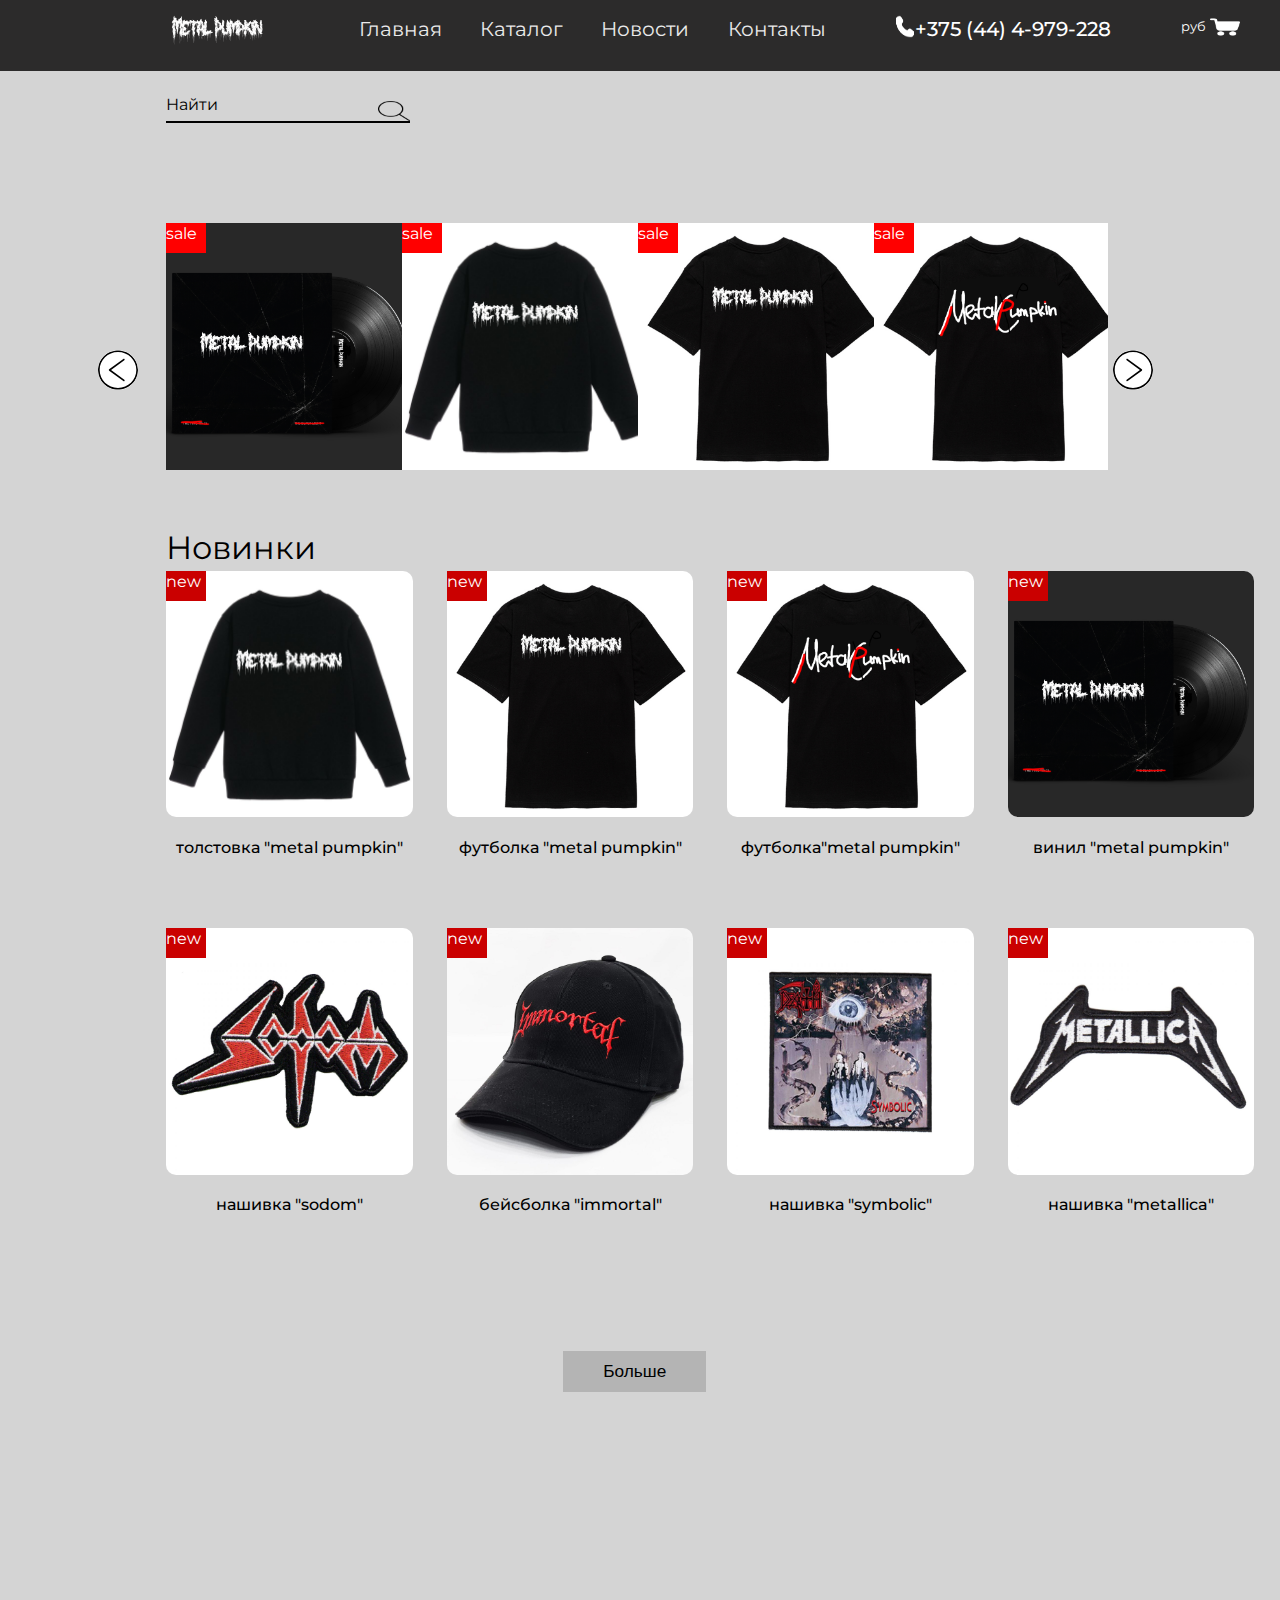
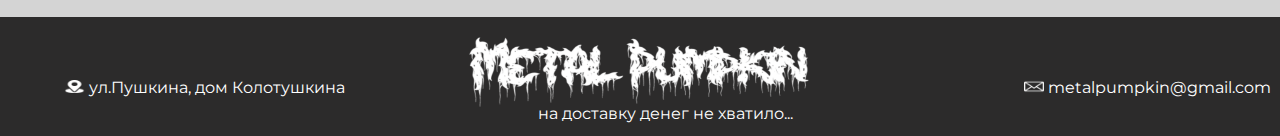
==== index.html @ 5694f73f "luto nasral" ====
<!DOCTYPE html>
<html>
    <head>
        <meta charset="UTF-8" />
        <meta name="viewport" content="width=device-width" />
        <link rel="stylesheet" href="css/style.css" />
        <title>Main</title>
    </head>
    <body>
        <header>
            <nav class="navbar">
                <div class="container">
                    <img
                        class="navbar__logo"
                        src="images/logo.png"
                        alt="unable to load image"
                    />
                    <a class="navbar__toggle-button" href="#">
                        <span class="bar"></span>
                        <span class="bar"></span>
                        <span class="bar"></span
                    ></a>
                </div>
                <div class="navbar-wrap">
                    <ul class="menu">
                        <li>
                            <a class="menu__link" href="index.html">Главная</a>
                        </li>
                        <li>
                            <a class="menu__link" href="catalog.html"
                                >Каталог</a
                            >
                        </li>
                        <li>
                            <a class="menu__link" href="news.html">Новости</a>
                        </li>
                        <li>
                            <a class="menu__link" href="contact-info.html"
                                >Контакты</a
                            >
                        </li>

                        <img
                            class="menu__phone_image"
                            src="images/telephone-white.png"
                            alt="unable to load image"
                        />
                        <a href="" class="menu__phone">+375 (44) 4-979-228</a>
                        <li class="menu__counter">
                            <p id="counter">0.00</p>
                            <small>руб</small>
                            <a href="cart.html">
                                <img
                                    src="images/shopping-cart-white.png"
                                    class="menu__shopping-card"
                                />
                            </a>
                        </li>
                    </ul>
                </div>
            </nav>
        </header>

        <div class="shop-body">
            <div class="search-form">
                <input type="text" name="name" id="search" autocomplete="off" />
                <label for="name" class="search-form__label"
                    ><span class="search-form__content">Найти</span></label
                >
            </div>

            <div class="content">
                <div class="swiper">
                    <div class="swiper-slide">
                        <img src="images/vinyl.png" alt="" />
                    </div>
                    <div class="swiper-slide">
                        <img src="images/hoodie.png" alt="" />
                    </div>
                    <div class="swiper-slide">
                        <img src="images/tshirt.png" alt="" />
                    </div>
                    <div class="swiper-slide">
                        <img src="images/tshirtcool.png" alt="" />
                    </div>
                    <div class="swiper-slide">
                        <img src="images/vinyl.png" alt="" />
                    </div>
                </div>
            </div>
            <h1>Новинки</h1>
            <div class="items"></div>
        </div>

        <button class="more" onclick="window.location.href='catalog.html'">
            Больше
        </button>
        <footer>
            <div class="footer-info">
                <img class="footer__image" src="images/location.png" alt="" />
                <span class="footer__content">ул.Пушкина, дом Колотушкина</span>
            </div>
            <div class="footer-info_right">
                <img class="footer__image" src="images/email.png" alt="" />
                <span> metalpumpkin@gmail.com</span>
            </div>
            <div class="footer-info_bottom">
                <span>на доставку денег не хватило...</span>
            </div>
        </footer>
        <script src="https://code.jquery.com/jquery-3.4.1.min.js"></script>
        <script type="text/javascript" src="slick/slick.min.js"></script>
        <script src="js/main.js"></script>
    </body>
</html>
---- css/style.css ----
@import url("https://fonts.googleapis.com/css2?family=Montserrat:wght@100;300;400;500;600;700&display=swap");
* {
  margin: 0;
  padding: 0;
  text-decoration: none;
  color: #fff;
  -webkit-box-sizing: border-box;
          box-sizing: border-box;
}

body {
  position: relative;
  font-family: "Montserrat", sans-serif;
  font-size: 16px;
  line-height: 1.4;
  background-color: #d4d4d4;
  min-width: 320px;
  overflow-x: hidden;
  height: auto;
  height: 100vh;
}
body li {
  list-style: none;
}

.navbar {
  background: #2c2b2b;
  display: -webkit-box;
  display: -ms-flexbox;
  display: flex;
  -webkit-box-align: center;
      -ms-flex-align: center;
          align-items: center;
  -webkit-box-orient: horizontal;
  -webkit-box-direction: normal;
      -ms-flex-direction: row;
          flex-direction: row;
}
.navbar .container .navbar__logo {
  max-width: 103px;
  margin-left: 13vw;
}
.navbar .container .navbar__toggle-button {
  position: absolute;
  top: 0.75rem;
  right: 1rem;
  display: none;
  -webkit-box-orient: vertical;
  -webkit-box-direction: normal;
      -ms-flex-direction: column;
          flex-direction: column;
  -webkit-box-pack: justify;
      -ms-flex-pack: justify;
          justify-content: space-between;
  width: 30px;
  height: 21px;
}
.navbar .container .navbar__toggle-button .bar {
  height: 3px;
  width: 100%;
  background-color: #fff;
  border-radius: 10px;
}

ul {
  display: -webkit-box;
  display: -ms-flexbox;
  display: flex;
}
ul li {
  list-style: none;
}

.navbar-wrap {
  margin: 0 0 12px 70px;
  display: -webkit-box;
  display: -ms-flexbox;
  display: flex;
  -webkit-box-orient: horizontal;
  -webkit-box-direction: normal;
      -ms-flex-flow: row nowrap;
          flex-flow: row nowrap;
  -webkit-box-align: center;
      -ms-flex-align: center;
          align-items: center;
}
.navbar-wrap .menu .menu__link {
  font-size: 20px;
  padding: 1.2rem;
  opacity: 0.9;
}
.navbar-wrap .menu .menu__link:hover {
  opacity: 1;
}

.menu__phone_image {
  margin-left: 50px;
  max-width: 20px;
  max-height: 23px;
}

.menu__phone {
  font-size: 20px;
  font-weight: 500;
}

.menu__counter {
  margin-left: 70px;
  position: relative;
}
.menu__counter #counter {
  display: inline;
}
.menu__counter .menu__shopping-card {
  margin-bottom: -5px;
  display: inline;
  max-width: 30px;
  max-height: 60px;
}

footer {
  position: relative;
  height: 118.8px;
  background-color: #2c2b2b !important;
  background: url("/images/logo.png") center no-repeat;
  background-size: 30% 130%;
}
footer .footer-info {
  position: absolute;
  top: 50%;
  left: 5%;
}
footer .footer-info .footer__image {
  max-width: 2%;
  max-height: 2%;
}
footer .footer-info_right {
  position: absolute;
  top: 50%;
  left: 80%;
}
footer .footer-info_right .footer__image {
  max-width: 8%;
  max-height: 8%;
}
footer .footer-info_bottom {
  position: absolute;
  top: 72%;
  left: 42%;
}

@media (max-width: 768px) {
  .navbar .container .navbar__toggle-button {
    display: -webkit-box;
    display: -ms-flexbox;
    display: flex;
  }

  .navbar-wrap {
    display: none;
  }

  .active {
    display: block;
  }
  .active .navbar-wrap {
    display: block;
  }
  .active .navbar-wrap .menu {
    display: block;
  }
  .active .navbar-wrap .menu .menu__phone {
    display: none;
  }
  .active .navbar-wrap .menu .menu__counter {
    display: none;
  }
  .active .navbar-wrap .menu .menu__phone_image {
    display: none;
  }
  .active .navbar-wrap .menu .menu__link {
    display: block;
  }

  footer .footer-info_right {
    position: relative;
    display: block;
    top: 80%;
    left: 30%;
  }
  footer .footer-info_right .footer__image {
    max-width: 2vw;
    max-height: 10%;
  }
  footer .footer-info_bottom {
    display: none;
    top: 75%;
    left: 32%;
  }
  footer .footer-info {
    top: 65%;
    left: 30%;
    display: block;
  }
}
@media (max-width: 575px) {
  .navbar .container .navbar__toggle-button {
    display: -webkit-box;
    display: -ms-flexbox;
    display: flex;
  }

  .navbar-wrap {
    display: none;
  }

  .active {
    display: block;
  }
  .active .navbar-wrap {
    display: block;
  }
  .active .navbar-wrap .menu {
    display: block;
  }
  .active .navbar-wrap .menu .menu__phone {
    display: none;
  }
  .active .navbar-wrap .menu .menu__counter {
    display: none;
  }
  .active .navbar-wrap .menu .menu__phone_image {
    display: none;
  }
  .active .navbar-wrap .menu .menu__link {
    display: block;
  }
}
.shop-body {
  margin-left: 13vw;
}

.search-form {
  margin: 30px 70% 100px 0;
  position: relative;
}
.search-form input {
  height: 100%;
  width: 100%;
  border: none;
  background-color: #d4d4d4;
  color: black;
  outline: none;
}
.search-form .search-form__label {
  position: absolute;
  bottom: 0px;
  left: 0%;
  width: 19vw;
  height: 100%;
  pointer-events: none;
  border-bottom: 2px solid black;
  background: url("/images/search.png") right no-repeat;
  background-size: contain;
}
.search-form .search-form__label:after {
  content: "";
  position: absolute;
  width: 100%;
  height: 100%;
}
.search-form .search-form__label .search-form__content {
  position: absolute;
  bottom: 5px;
  left: 0px;
  font-weight: 400;
  color: black;
  -webkit-transition: all 0.3s ease;
  transition: all 0.3s ease;
}

.search-form input:focus + .search-form__label .search-form__content,
.search-from input:valid + .search-form__label .search-form__content {
  -webkit-transform: translateY(-100%);
          transform: translateY(-100%);
  font-size: 14px;
  color: grey;
}

.hide {
  margin-top: -100px;
  position: absolute;
  display: none;
  z-index: -1;
}

.content {
  display: -webkit-box;
  display: -ms-flexbox;
  display: flex;
  min-width: 0;
}
.content .swiper {
  min-width: 0;
  position: relative;
  padding: 0 10vw;
}
.content .swiper .swiper-slide {
  position: relative;
}
.content .swiper .swiper-slide:after {
  content: "sale";
  position: absolute;
  left: 0;
  top: 0;
  background-color: red;
  width: 40px;
  height: 30px;
}
.content .swiper .swiper-slide img {
  position: relative;
  max-width: 246.5px;
}

.slick-slider {
  margin-left: 3vw;
}

.slick-list {
  overflow: hidden;
}

.slick-track {
  display: -webkit-box;
  display: -ms-flexbox;
  display: flex;
}

.slick-arrow {
  position: absolute;
  top: 50%;
  z-index: 10;
  padding: 10px;
  font-size: 0;
}

.slick-prev {
  background: url("/images/button-right.svg") center no-repeat;
  background-color: #fff;
  left: 5%;
  width: 10px;
  height: 10px;
  border-radius: 50px;
  padding: 20px;
  border: none;
  -webkit-transform: rotate(180deg);
          transform: rotate(180deg);
}

.slick-next {
  background: url("/images/button-right.svg") center no-repeat;
  background-color: #fff;
  right: 7%;
  height: 10px;
  width: 10px;
  border-radius: 50px;
  border: none;
  padding: 20px;
}

.content {
  margin-left: -13vw;
  margin-bottom: 50px;
  margin-right: 3.4vw;
}

.items .items__product-name {
  margin-top: 1vw;
  color: black;
  display: block;
  position: relative;
  font-weight: 500;
  text-align: center;
}

body h1 {
  color: black;
  font-weight: 400;
}

.items {
  display: -webkit-box;
  display: -ms-flexbox;
  display: flex;
  -ms-flex-wrap: wrap;
      flex-wrap: wrap;
  -webkit-column-gap: 34px;
     -moz-column-gap: 34px;
          column-gap: 34px;
  row-gap: 69.12px;
}
.items__wrapper {
  max-width: 246.5px;
  position: relative;
}
.items__wrapper:hover {
  -webkit-transform: translateY(-15px);
          transform: translateY(-15px);
  -webkit-transform: scale(105%);
          transform: scale(105%);
  -webkit-transition: all ease-in-out 0.3s;
  transition: all ease-in-out 0.3s;
}
.items__wrapper:after {
  content: "new";
  display: block;
  background-color: #ca0000;
  position: absolute;
  width: 40px;
  height: 30px;
  top: 0;
  left: 0;
}

.items__product {
  border-radius: 10px;
  max-width: 246.5px;
}
.items__product-name {
  margin-top: 5px;
  font-weight: 600;
}

.more {
  display: block;
  margin: 15vh 0 25vh 44vw;
  background-color: #b4b4b4;
  color: black;
  font-size: 17.28px;
  font-weight: 400;
  padding: 10px 40px 10px 40px;
  border: 0;
}

@media (max-width: 575px) {
  .slick-slider {
    margin-left: 13vw;
  }

  .swiper-slide img {
    margin-left: 9vw;
    max-width: 300px;
  }
}
@media (max-width: 768px) {
  .slick-slider {
    margin-left: 13vw;
  }

  .swiper-slide img {
    margin-left: 9vw;
    max-width: 300px;
  }

  .items .items__product {
    max-width: 30vw;
  }

  .items__product-name {
    font-size: 14px;
  }
}
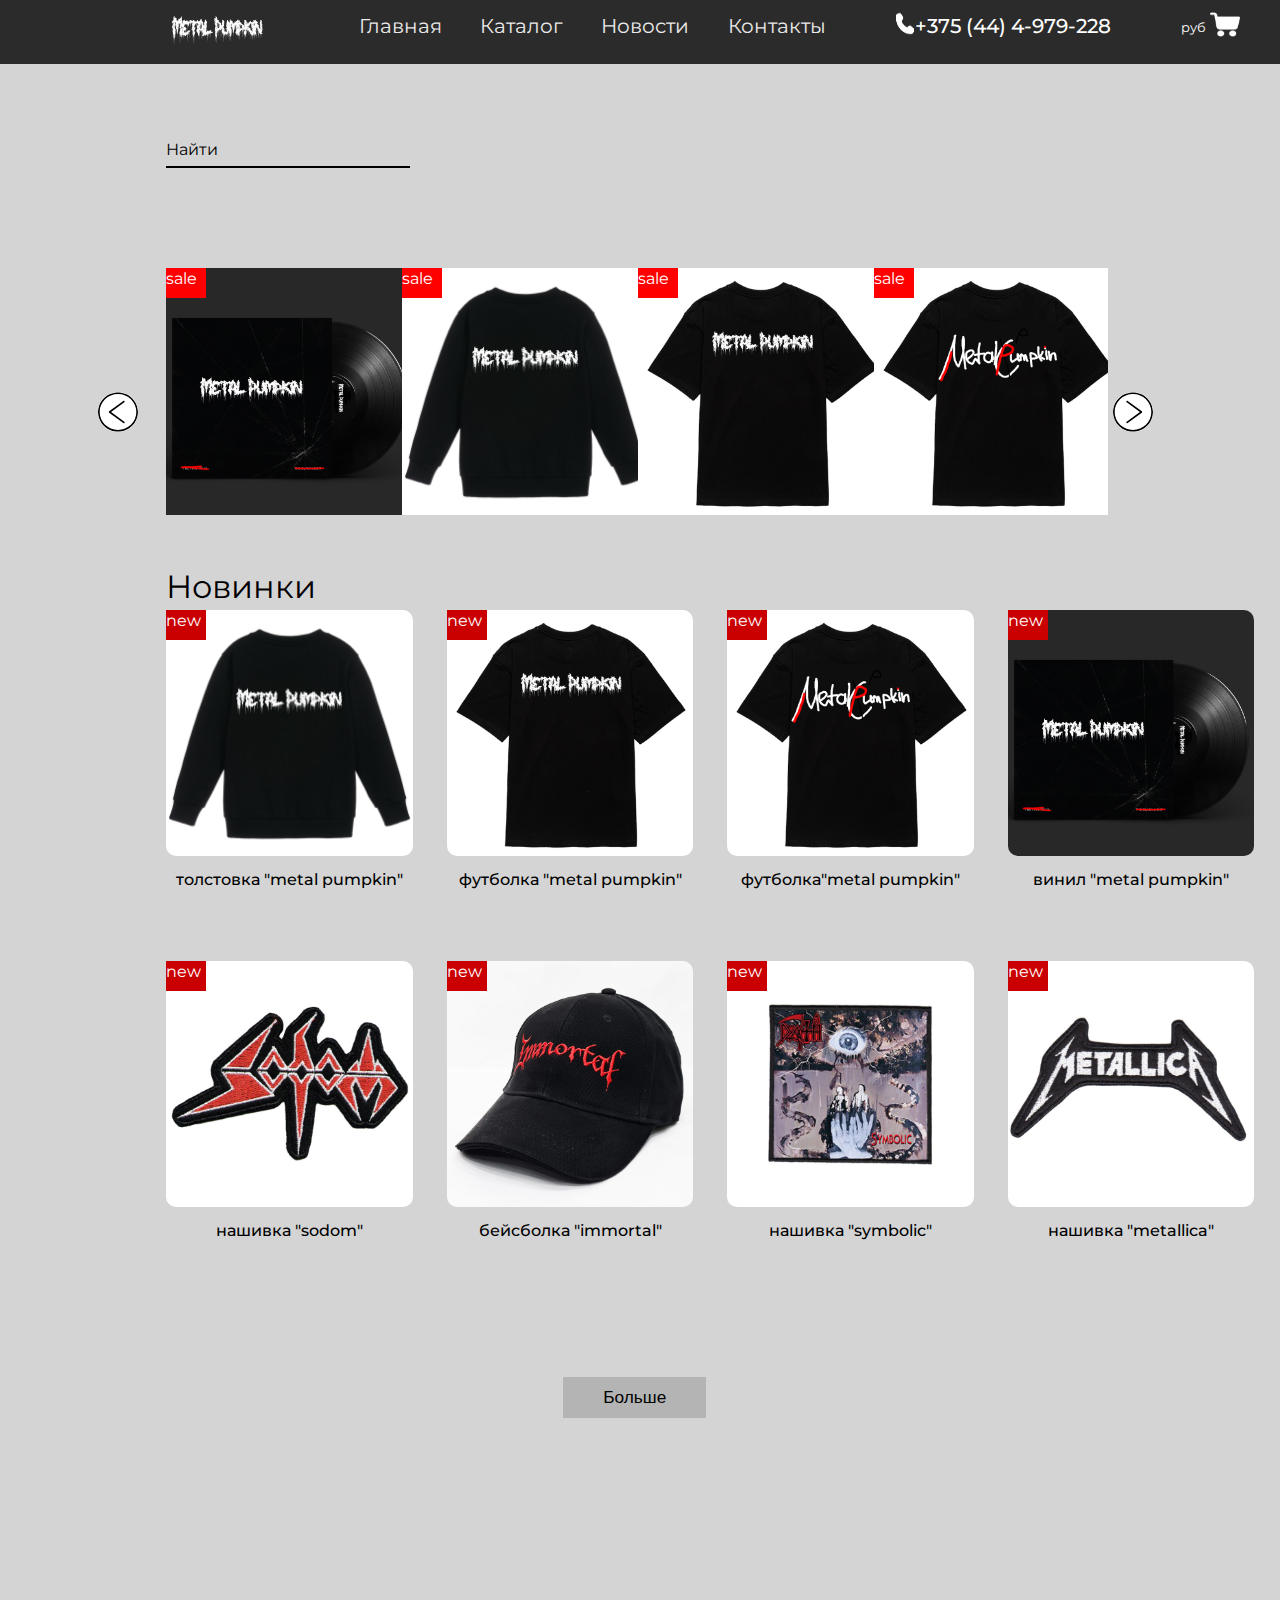
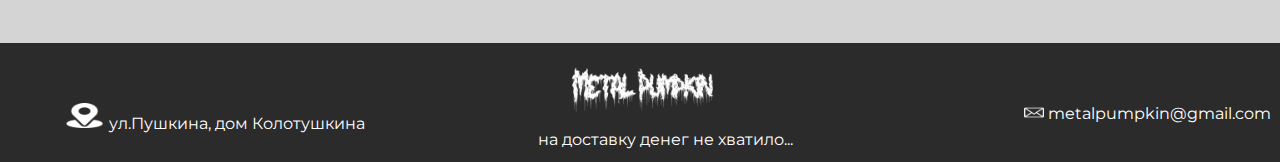
==== commit 18082a07: "final version" ====
--- a/index.html
+++ b/index.html
@@ -1,4 +1,3 @@
-<!DOCTYPE html>
 <html>
     <head>
         <meta charset="UTF-8" />
@@ -56,6 +55,9 @@
                                 />
                             </a>
                         </li>
+                        <li class="menu__counter-mobile">
+                            <a href="cart.html"> Корзина </a>
+                        </li>
                     </ul>
                 </div>
             </nav>
@@ -100,6 +102,7 @@
                 <img class="footer__image" src="images/location.png" alt="" />
                 <span class="footer__content">ул.Пушкина, дом Колотушкина</span>
             </div>
+            <img class="footer__logo" src="images/logo.png" alt="" />
             <div class="footer-info_right">
                 <img class="footer__image" src="images/email.png" alt="" />
                 <span> metalpumpkin@gmail.com</span>
--- a/css/style.css
+++ b/css/style.css
@@ -115,15 +115,17 @@
   margin-bottom: -5px;
   display: inline;
   max-width: 30px;
-  max-height: 60px;
+  height: 25px;
+}
+
+.menu__counter-mobile {
+  display: none;
 }
 
 footer {
   position: relative;
   height: 118.8px;
   background-color: #2c2b2b !important;
-  background: url("/images/logo.png") center no-repeat;
-  background-size: 30% 130%;
 }
 footer .footer-info {
   position: absolute;
@@ -131,8 +133,14 @@
   left: 5%;
 }
 footer .footer-info .footer__image {
-  max-width: 2%;
+  max-width: 4%;
   max-height: 2%;
+}
+footer .footer__logo {
+  position: absolute;
+  left: 44%;
+  max-width: 200px;
+  max-height: 100px;
 }
 footer .footer-info_right {
   position: absolute;
@@ -150,11 +158,20 @@
 }
 
 @media (max-width: 768px) {
+  .navbar .container .menu__counter-mobile {
+    display: inline;
+  }
   .navbar .container .navbar__toggle-button {
     display: -webkit-box;
     display: -ms-flexbox;
     display: flex;
   }
+  .navbar .container .hidden nabvbar__toggle-button {
+    display: none;
+  }
+  .navbar .container .navbar__close {
+    display: none;
+  }
 
   .navbar-wrap {
     display: none;
@@ -165,6 +182,7 @@
   }
   .active .navbar-wrap {
     display: block;
+    margin: 0 auto;
   }
   .active .navbar-wrap .menu {
     display: block;
@@ -175,35 +193,53 @@
   .active .navbar-wrap .menu .menu__counter {
     display: none;
   }
+  .active .navbar-wrap .menu .menu__counter-mobile {
+    display: block;
+    text-align: center;
+    font-size: 20px;
+    padding: 15px;
+    opacity: 0.9;
+  }
+  .active .navbar-wrap .menu .menu__counter-mobile:hover {
+    opacity: 1;
+  }
   .active .navbar-wrap .menu .menu__phone_image {
     display: none;
   }
   .active .navbar-wrap .menu .menu__link {
     display: block;
-  }
-
+    text-align: center;
+    border-top: 1px solid #c4c4c4;
+    border-bottom: 1px solid #c4c4c4;
+    border-radius: 3px;
+  }
+
+  footer .footer__logo {
+    left: 40%;
+  }
   footer .footer-info_right {
     position: relative;
     display: block;
     top: 80%;
-    left: 30%;
+    left: 35%;
+    font-size: 14px;
+    max-height: 7vh;
   }
   footer .footer-info_right .footer__image {
-    max-width: 2vw;
-    max-height: 10%;
+    max-width: 3vw;
+    max-height: 8%;
   }
   footer .footer-info_bottom {
     display: none;
-    top: 75%;
-    left: 32%;
   }
   footer .footer-info {
-    top: 65%;
-    left: 30%;
-    display: block;
-  }
-}
-@media (max-width: 575px) {
+    display: block;
+    top: 60%;
+    left: 35%;
+    font-size: 14px;
+  }
+}
+@media (max-width: 480px) {
   .navbar .container .navbar__toggle-button {
     display: -webkit-box;
     display: -ms-flexbox;
@@ -233,7 +269,20 @@
     display: none;
   }
   .active .navbar-wrap .menu .menu__link {
-    display: block;
+    text-align: center;
+    display: block;
+  }
+}
+@media (max-width: 480px) and (max-width: 360px) {
+  footer .footer-info {
+    left: 20%;
+  }
+  footer .footer__logo {
+    left: 30%;
+  }
+  footer .footer-info_right {
+    left: 20%;
+    top: 75%;
   }
 }
 .shop-body {
@@ -241,11 +290,10 @@
 }
 
 .search-form {
-  margin: 30px 70% 100px 0;
+  margin: 8% 70% 100px 0;
   position: relative;
 }
 .search-form input {
-  height: 100%;
   width: 100%;
   border: none;
   background-color: #d4d4d4;
@@ -260,16 +308,14 @@
   height: 100%;
   pointer-events: none;
   border-bottom: 2px solid black;
-  background: url("/images/search.png") right no-repeat;
-  background-size: contain;
-}
-.search-form .search-form__label:after {
+}
+.search-form:after {
   content: "";
   position: absolute;
   width: 100%;
   height: 100%;
 }
-.search-form .search-form__label .search-form__content {
+.search-form .search-form__content {
   position: absolute;
   bottom: 5px;
   left: 0px;
@@ -462,11 +508,85 @@
     max-width: 300px;
   }
 
+  .items {
+    -webkit-column-gap: 8vw;
+       -moz-column-gap: 8vw;
+            column-gap: 8vw;
+  }
   .items .items__product {
-    max-width: 30vw;
+    max-width: 35vw;
+    min-width: 200px;
   }
 
   .items__product-name {
     font-size: 14px;
   }
+
+  .more {
+    margin: 10vh auto;
+  }
+
+  .content .swiper .swiper-slide {
+    position: relative;
+  }
+  .content .swiper .swiper-slide:after {
+    content: "sale";
+    position: absolute;
+    left: 14%;
+    top: 0;
+    background-color: red;
+    width: 40px;
+    height: 30px;
+  }
+
+  .slick-next {
+    left: 75%;
+  }
+}
+@media (max-width: 360px) {
+  .items .items__wrapper {
+    width: 280px;
+  }
+  .items .items__wrapper .items__product {
+    max-width: 260px;
+  }
+
+  .content .swiper .swiper-slide {
+    position: relative;
+    width: 200px;
+  }
+  .content .swiper .swiper-slide:after {
+    content: "sale";
+    position: absolute;
+    left: 0;
+    top: 0;
+    background-color: red;
+    width: 40px;
+    height: 30px;
+  }
+
+  .swiper-slide img {
+    margin-left: 0vw;
+    max-width: 300px;
+  }
+  .swiper-slide .swiper-slide .slick-slide .slick-current .slick-active {
+    width: 300px;
+  }
+
+  .slick-slider {
+    margin-left: 5vw;
+    margin-right: 5vw;
+  }
+
+  .slick-next {
+    left: 90%;
+  }
+
+  .slick-prev {
+    left: -4%;
+  }
+
+  .swiper .slick-initialized .slick-slider {
+    margin-left: -5vw;
+  }
 }